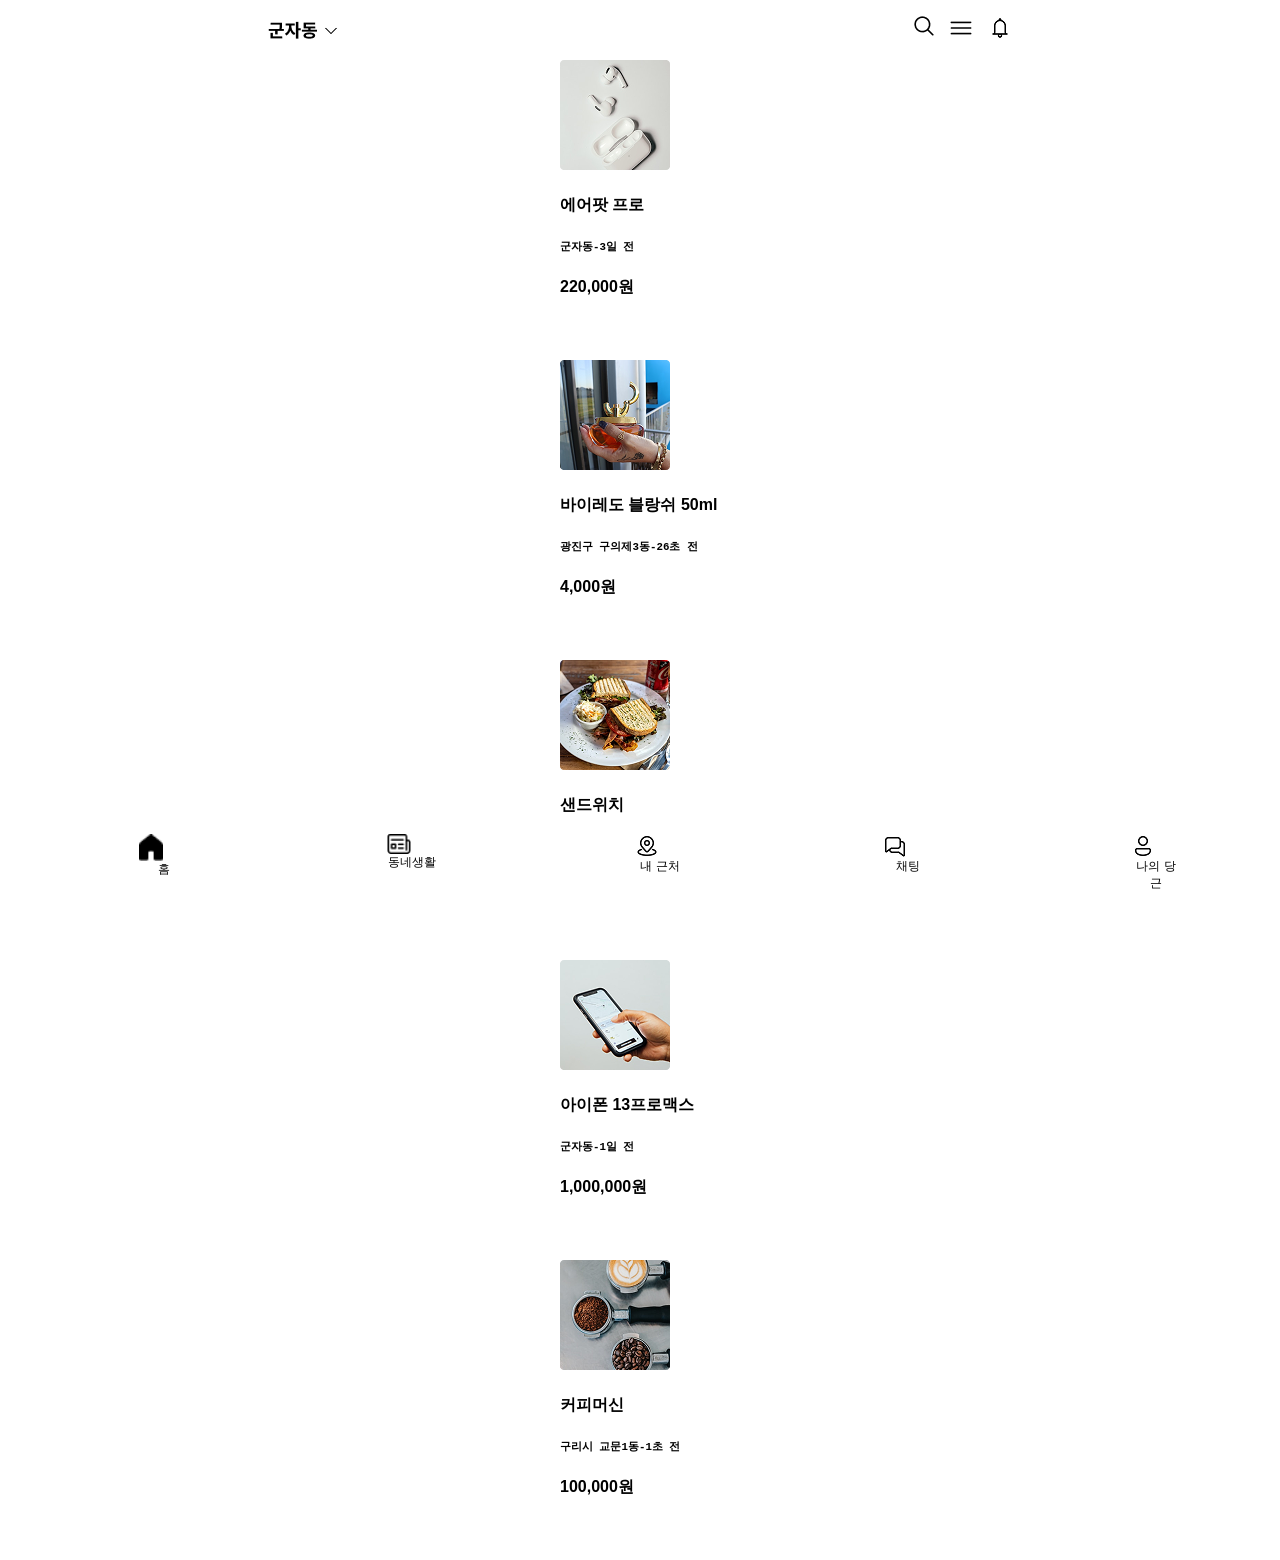
==== doyul/index.html @ 4a5ec8c5 "2주차 미션 완료" ====
<!DOCTYPE html>
<html>
    <head>
        <meta charset="UTF-8" />
        <title>당근마켓</title>
        <link rel="stylesheet" href="style.css" />
    </head>
    <body>
    <!-- 상단 헤더 -->
    <header class="header">
        <img src="Image/Region.png" class="region"/>
        <ul class="header-menu">
            <li><img src="Image/Search_Icon.png"/></li>
            <li><img src="Image/Menu_Icon.png"/></li>
            <li><img src="Image/Notification.png"/></li>
        </ul>
    </header>
    <!-- 메인 콘텐츠 -->
    <section class="product-list">
        <div class="proudct">
            <img src="Image/Rectangle 2.png" class="image"/>
            <h4>
                <b>에어팟 프로</b>
            </h4>
            <h5>
                <code>군자동-3일 전</code>
            </h5>
            <h4><b>220,000원</b></h4>
        </div>

        <div class="proudct">
            <img src="Image/Rectangle 2(4).png" class="image"/>
            <h4>
                <b>바이레도 블랑쉬 50ml</b>
            </h4>
             <h5>
                <code>광진구 구의제3동-26초 전</code>
            </h5>
            <h4><b>4,000원</b></h4>   
        </div>

        <div class="proudct">
            <img src="Image/Rectangle 2 (1).png" class="image"/>
            <h4>
                <b>샌드위치</b>
            </h5>
            <h5>
                <code>동대문구 휘경동-59초 전</code>
            </h5>
            <h4><b>8,000원</b></h4>
        </div>
        
        <div class="proudct">
            <img src="Image/Rectangle 2 (2).png" class="image"/>
            <h4>
                <b>아이폰 13프로맥스</b>
            </h4>
            <h5>
                <code>군자동-1일 전</code>
            </h5>
            <h4><b>1,000,000원</b></h4>
        </div>
        
        <div class="proudct">
            <img src="Image/Rectangle 2 (3).png" class="image"/>
            <h4>
                <b>커피머신</b>
            </h4>
            <h5>
                <code>구리시 교문1동-1초 전</code>
            </h5>
            <h4><b>100,000원</b></h4>
        </div>

    </section>
    <!-- 하단 내비게이션 -->
    <nav class="bottom-nav">
        <ul>
            <li><img src="Image/Home.png"/><a>홈</a></li>
            <li><img src="Image/RegionLife.png"/><a>동네생활</a></li>
            <li><img src="Image/Place Marker.png"/><a>내 근처</a></li>
            <li><img src="Image/Chat.png"/><a>채팅</a></li>
            <li><img src="Image/User.png"/><a>나의 당근</a></li>
        </ul>
    </nav>
    </body>
</html>
---- doyul/style.css ----
body {
  margin: 0;
  font-family: "Noto Sans KR", sans-serif;
}
div{
  width: 160px;
  height: 300px;
}

.header {
  display: flex;
  justify-content: space-around;
  align-items: center;
}

.header-menu{
  display: flex;
  justify-content: space-between;
  list-style: none;
  gap: 15px;
}



.product-list {
  display: flex;
  flex-direction: column;
  align-items: center;
}

.product {
  text-align: left;
}

.product img{
  width: 100%;
}

.bottom-nav {
  position: fixed;
  bottom: 0;
  width: 100%;
  background-color: white;

}

.bottom-nav ul {
  display: flex;
  justify-content: space-around;
  list-style: none;

}

.bottom-nav li {
  text-align: center;
  font-size: 12px;
  width: 50px;
  height: 50px;
  justify-self: flex-end;
}

.bottom-nav img {
  width: 24px;
  display: flex;
  justify-self: center;
}
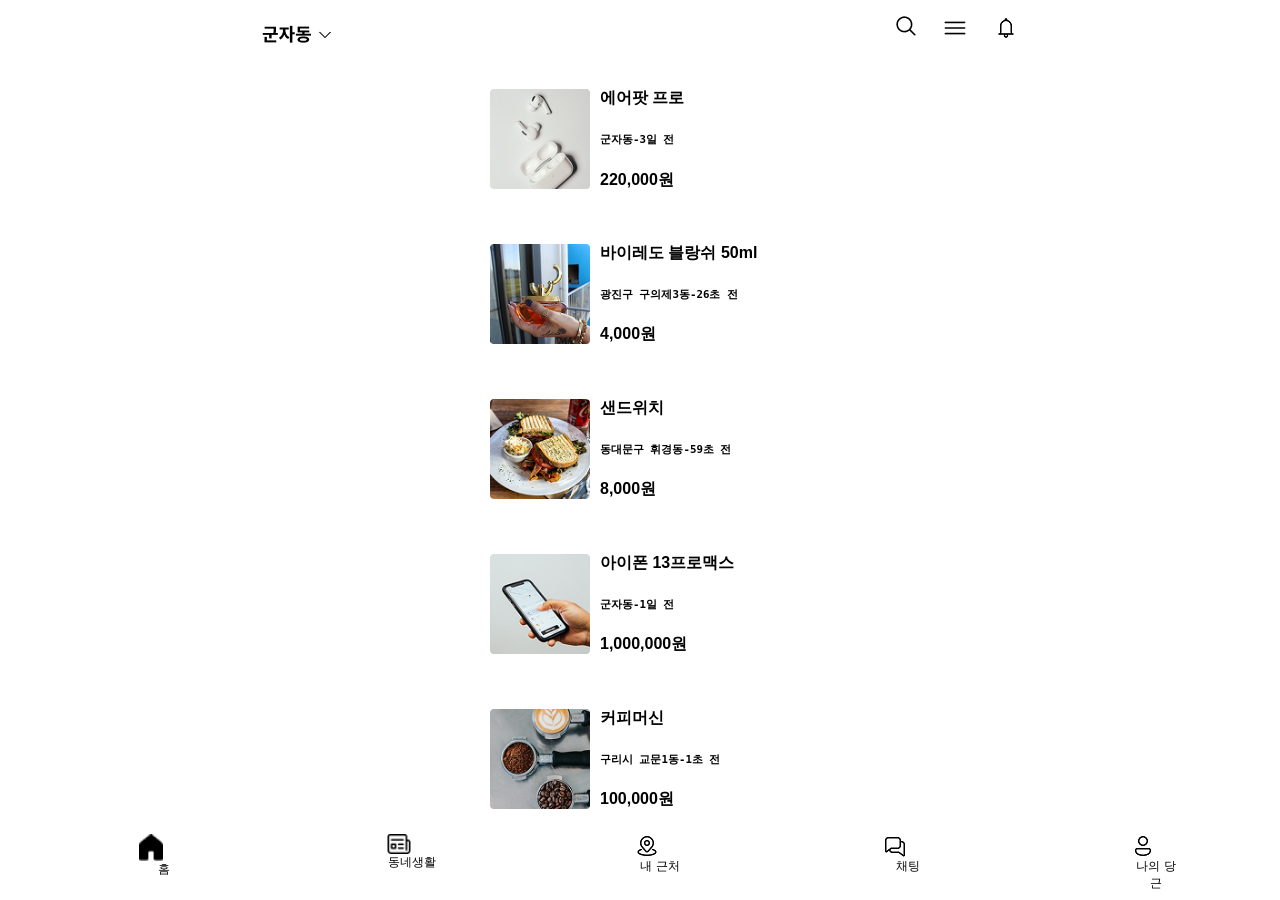
==== commit 44d6a40c: "2주차(1차 수정)" ====
--- a/doyul/index.html
+++ b/doyul/index.html
@@ -17,59 +17,69 @@
     </header>
     <!-- 메인 콘텐츠 -->
     <section class="product-list">
-        <div class="proudct">
+        <div class="product">
             <img src="Image/Rectangle 2.png" class="image"/>
-            <h4>
-                <b>에어팟 프로</b>
-            </h4>
-            <h5>
-                <code>군자동-3일 전</code>
-            </h5>
-            <h4><b>220,000원</b></h4>
+            <div class="product-info">
+                <h4>
+                    <b>에어팟 프로</b>
+                </h4>
+                <h5>
+                    <code>군자동-3일 전</code>
+                </h5>
+                <h4><b>220,000원</b></h4>
+            </div>
         </div>
 
-        <div class="proudct">
+        <div class="product">
             <img src="Image/Rectangle 2(4).png" class="image"/>
-            <h4>
-                <b>바이레도 블랑쉬 50ml</b>
-            </h4>
-             <h5>
-                <code>광진구 구의제3동-26초 전</code>
-            </h5>
-            <h4><b>4,000원</b></h4>   
+            <div class="product-info">
+                <h4>
+                    <b>바이레도 블랑쉬 50ml</b>
+                </h4>
+                <h5>
+                    <code>광진구 구의제3동-26초 전</code>
+                </h5>
+                <h4><b>4,000원</b></h4>   
+            </div>
         </div>
 
-        <div class="proudct">
+        <div class="product">
             <img src="Image/Rectangle 2 (1).png" class="image"/>
-            <h4>
-                <b>샌드위치</b>
-            </h5>
-            <h5>
-                <code>동대문구 휘경동-59초 전</code>
-            </h5>
-            <h4><b>8,000원</b></h4>
+            <div class="product-info">
+                <h4>
+                    <b>샌드위치</b>
+                </h5>
+                <h5>
+                    <code>동대문구 휘경동-59초 전</code>
+                </h5>
+                <h4><b>8,000원</b></h4>
+            </div>
         </div>
         
-        <div class="proudct">
+        <div class="product">
             <img src="Image/Rectangle 2 (2).png" class="image"/>
-            <h4>
-                <b>아이폰 13프로맥스</b>
-            </h4>
-            <h5>
-                <code>군자동-1일 전</code>
-            </h5>
-            <h4><b>1,000,000원</b></h4>
+            <div class="product-info">
+                <h4>
+                    <b>아이폰 13프로맥스</b>
+                </h4>
+                <h5>
+                    <code>군자동-1일 전</code>
+                </h5>
+                <h4><b>1,000,000원</b></h4>
+            </div>
         </div>
         
-        <div class="proudct">
+        <div class="product">
             <img src="Image/Rectangle 2 (3).png" class="image"/>
-            <h4>
-                <b>커피머신</b>
-            </h4>
-            <h5>
-                <code>구리시 교문1동-1초 전</code>
-            </h5>
-            <h4><b>100,000원</b></h4>
+            <div class="product-info">
+                <h4>
+                    <b>커피머신</b>
+                </h4>
+                <h5>
+                    <code>구리시 교문1동-1초 전</code>
+                </h5>
+                <h4><b>100,000원</b></h4>
+            </div>
         </div>
 
     </section>
--- a/doyul/style.css
+++ b/doyul/style.css
@@ -1,10 +1,6 @@
 body {
   margin: 0;
   font-family: "Noto Sans KR", sans-serif;
-}
-div{
-  width: 160px;
-  height: 300px;
 }
 
 .header {
@@ -14,6 +10,8 @@
 }
 
 .header-menu{
+  width: 122px;
+  height: 35px;
   display: flex;
   justify-content: space-between;
   list-style: none;
@@ -26,14 +24,26 @@
   display: flex;
   flex-direction: column;
   align-items: center;
+  gap: 10px;
 }
 
 .product {
+  display: flex;
+  align-items: center;
   text-align: left;
+  width: 300px ;
+}
+
+.product-list{
+  display: flex;
+  flex-direction: column;
+  justify-content: space-between;
 }
 
 .product img{
-  width: 100%;
+  width: 100px;
+  height: 100px;
+  margin-right: 10px;
 }
 
 .bottom-nav {
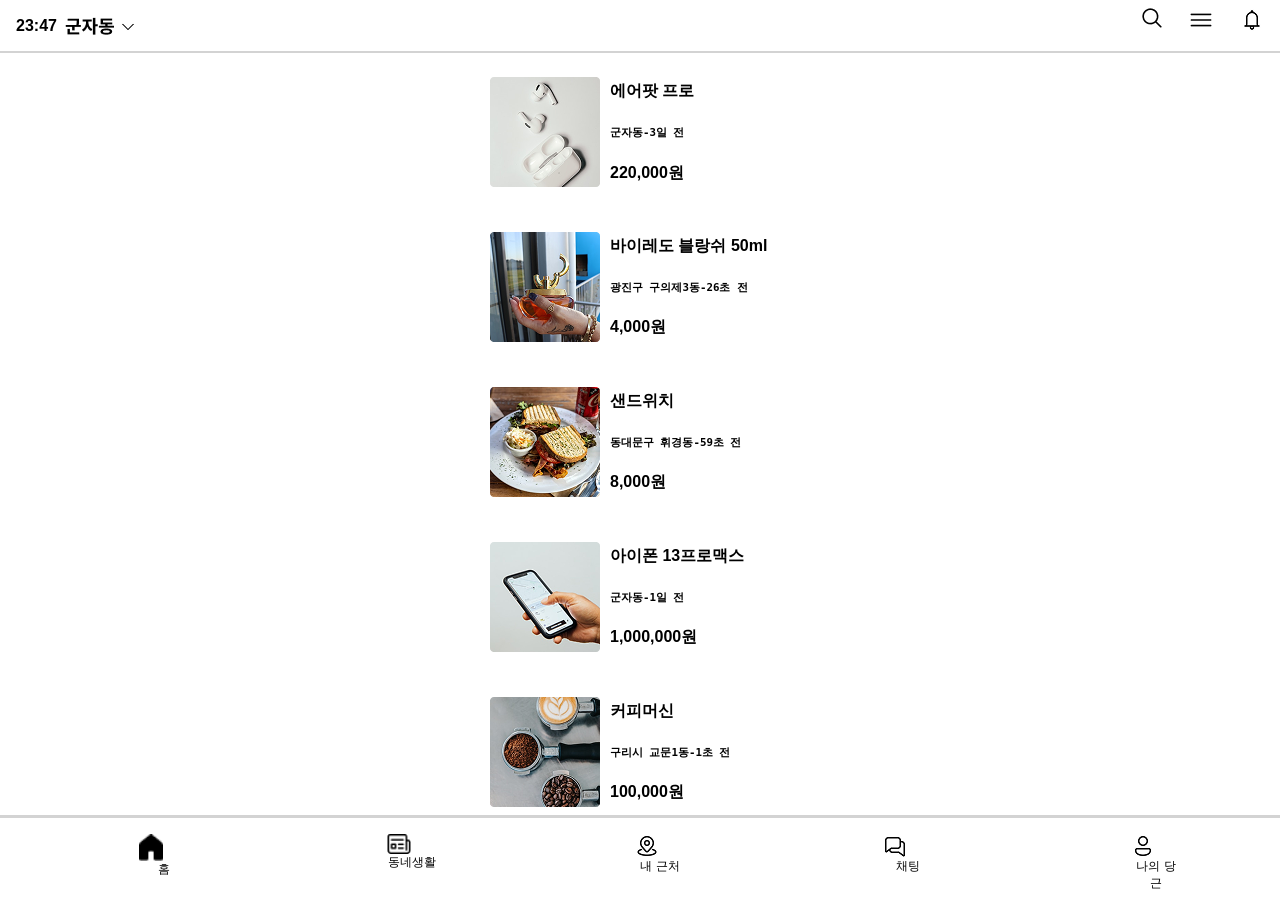
==== commit aea06568: "[김도율] 3주차 미션완료" ====
--- a/doyul/index.html
+++ b/doyul/index.html
@@ -4,10 +4,13 @@
         <meta charset="UTF-8" />
         <title>당근마켓</title>
         <link rel="stylesheet" href="style.css" />
+        <script src="clock.js"></script>
+        <script src="nav.js"></script>
     </head>
     <body>
     <!-- 상단 헤더 -->
     <header class="header">
+        <div id="clock">Loading...</div>
         <img src="Image/Region.png" class="region"/>
         <ul class="header-menu">
             <li><img src="Image/Search_Icon.png"/></li>
@@ -86,11 +89,21 @@
     <!-- 하단 내비게이션 -->
     <nav class="bottom-nav">
         <ul>
-            <li><img src="Image/Home.png"/><a>홈</a></li>
-            <li><img src="Image/RegionLife.png"/><a>동네생활</a></li>
-            <li><img src="Image/Place Marker.png"/><a>내 근처</a></li>
-            <li><img src="Image/Chat.png"/><a>채팅</a></li>
-            <li><img src="Image/User.png"/><a>나의 당근</a></li>
+            <li onclick="navClick(this)">
+                <img src="Image/Home_active.png" class="nav-icon"/><a>홈</a>
+            </li>
+            <li onclick="navClick(this)">
+                <img src="Image/RegionLife_unactive.png" class="nav-icon"/><a>동네생활</a>
+            </li>
+            <li onclick="navClick(this)">
+                <img src="Image/PlaceMarker_unactiver.png" class="nav-icon"/><a>내 근처</a>
+            </li>
+            <li onclick="navClick(this)">
+                <img src="Image/Chat_unactive.png" class="nav-icon"/><a>채팅</a>
+            </li>
+            <li onclick="navClick(this)">
+                 <img src="Image/User_unactive.png" class="nav-icon"/><a>나의 당근</a>
+            </li>
         </ul>
     </nav>
     </body>
--- a/doyul/style.css
+++ b/doyul/style.css
@@ -1,21 +1,38 @@
 body {
   margin: 0;
   font-family: "Noto Sans KR", sans-serif;
+  padding-top: 60px; 
 }
 
 .header {
+  position: fixed;
+  top: 0;
+  left: 0; 
+  right: 0;
   display: flex;
-  justify-content: space-around;
-  align-items: center;
+  align-items: center; 
+  border-bottom: 2px solid lightgray;
+  background-color: white;
+  padding: 8px 16px;
+  box-sizing: border-box;
 }
 
 .header-menu{
+  display: flex;
   width: 122px;
   height: 35px;
-  display: flex;
   justify-content: space-between;
   list-style: none;
   gap: 15px;
+  margin-left: auto;
+  padding: 0;
+  margin-top: 0;
+  margin-bottom: 0;
+}
+
+#clock{
+  margin-right: 8px; 
+  font-weight: bold; 
 }
 
 
@@ -34,6 +51,7 @@
   width: 300px ;
 }
 
+
 .product-list{
   display: flex;
   flex-direction: column;
@@ -41,12 +59,14 @@
 }
 
 .product img{
-  width: 100px;
-  height: 100px;
+  width: 110px;
+  height: 110px;
   margin-right: 10px;
+
 }
 
 .bottom-nav {
+  border-top: 3px solid lightgray;
   position: fixed;
   bottom: 0;
   width: 100%;
